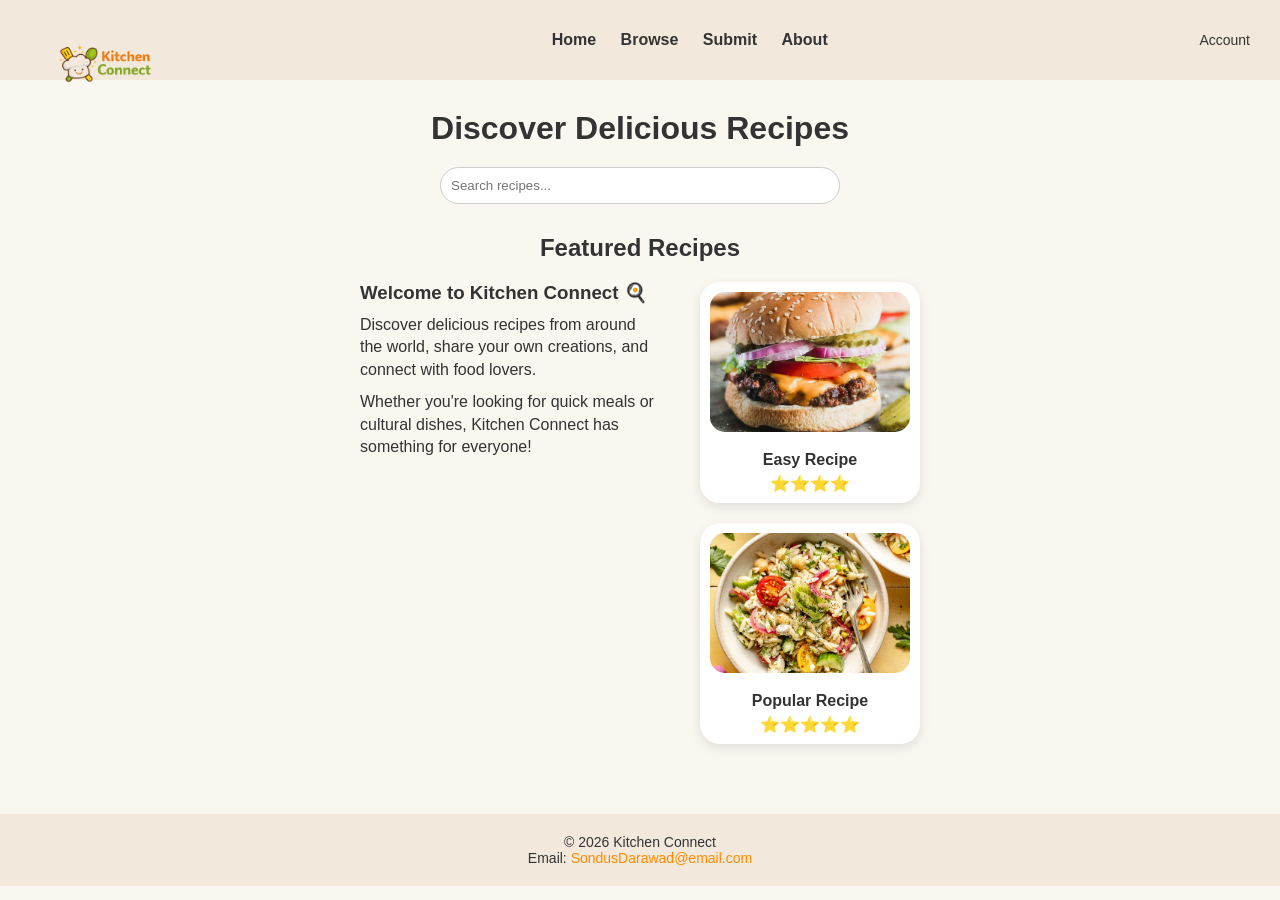
==== index.html @ 7bd700de "Add files via upload" ====
<!DOCTYPE html>
<html lang="en">
<head>
    <title>Cooking</title>
    <link rel="stylesheet" href="project.css">
</head>
<body>

<header>
    <div class="logo">
        <img src="logo.PNG" alt="Kitchen Connect Logo">
    </div>

    <nav>
        <a href="index.html">Home</a>
        <a href="browse.html">Browse</a>
        <a href="submit.html">Submit</a>
        <a href="about.html">About</a>
    </nav>

    <div class="account">Account</div>
</header>

<main>
    <h1>Discover Delicious Recipes</h1>

    <div class="search-area">
        <input type="text" placeholder="Search recipes...">
    </div>

    <section class="featured">
        <h2>Featured Recipes</h2>

        <div class="featured-layout">

            <div class="welcome-text">
                <h3>Welcome to Kitchen Connect 🍳</h3>
                <p>
                    Discover delicious recipes from around the world,
                    share your own creations, and connect with food lovers.
                </p>
                <p>
                    Whether you're looking for quick meals or cultural dishes,
                    Kitchen Connect has something for everyone!
                </p>
            </div>

            <div class="cards">
                <div class="card">
                    <img src="easy.jpg" alt="Easy Recipe">
                    <h3>Easy Recipe</h3>
                    <p>⭐⭐⭐⭐</p>
                </div>

                <div class="card">
                    <img src="popular.webp" alt="Popular Recipe">
                    <h3>Popular Recipe</h3>
                    <p>⭐⭐⭐⭐⭐</p>
                </div>
            </div>

        </div>
    </section>
</main>

<footer>
    <div class="footer-content">
        <p>© 2026 Kitchen Connect</p>
        <p>Email: <a href="mailto:SondusDarawad@email.com">SondusDarawad@email.com</a></p>
    </div>
</footer>

</body>
</html>
---- project.css ----
/* Reset some default browser styles */
* {
    margin: 0;
    padding: 0;
    box-sizing: border-box;
}

body {
    font-family: Arial, sans-serif;
    background-color: #faf6f0;
    color: #333;
}

/* ================= HEADER ================= */
header {
    display: flex;
    justify-content: space-between;
    align-items: center;
    background-color: #f2e8dc;
    padding: 15px 30px;
}

.logo {
     height: 50px;
     width: auto;
}

.logo img {
    height: 100px;
    width: auto;
    display: block;
}

nav a {
    margin: 0 10px;
    text-decoration: none;
    color: #333;
    font-weight: bold;
}

nav a:hover {
    color: darkorange;
}

.account {
    font-size: 14px;
}

/* ================= MAIN ================= */
main {
    padding: 30px;
    text-align: center;
}

h1 {
    margin-bottom: 20px;
}

h2 {
    margin: 30px 0 15px;
}

/* ================= SEARCH ================= */
.search-area {
    margin-bottom: 25px;
}

.search-area input {
    width: 60%;
    max-width: 400px;
    padding: 10px;
    border-radius: 20px;
    border: 1px solid #ccc;
}

/* ================= CARDS ================= */

/* ================= BROWSE GRID ================= */
.browse-grid {
    display: flex;
    justify-content: center;
    flex-wrap: wrap;
    gap: 25px;
    margin-top: 20px;
}
/* ================= CARDS ================= */
.card {
    width: 220px;
    height: auto;
    border-radius: 20px;
    padding: 10px;
    text-align: center;
    background-color: white;

    box-shadow: 0 4px 12px rgba(0, 0, 0, 0.1);
    transition: transform 0.2s ease, box-shadow 0.2s ease;
}

/* Hover effect */
.card:hover {
    transform: translateY(-6px);
    box-shadow: 0 8px 18px rgba(0, 0, 0, 0.15);
}

/* ================= CARD IMAGE ================= */
.card img {
    width: 100%;
    height: 140px;
    object-fit: cover;
    border-radius: 15px;
    margin-bottom: 10px;
}

/* ================= CARD TEXT ================= */
.card h3 {
    font-size: 16px;
    margin: 5px 0;
    color: #333;
}

/* ================= TABLE ================= */
table {
    width: 80%;
    margin: 40px auto;
    border-collapse: collapse;
    background-color: white;
    border-radius: 10px;
    overflow: hidden;
    box-shadow: 0 4px 10px rgba(0,0,0,0.1);
}

th, td {
    padding: 14px;
    text-align: center;
}

th {
    background-color: #f2e8dc;
    font-weight: bold;
}

td {
    border-bottom: 1px solid #ddd;
}

tr:nth-child(even) {
    background-color: #faf6f0;
}

tr:hover {
    background-color: #f1e4d6;
    transition: 0.3s;
}
/* ================= FORM ================= */
form {
    width: 350px;
    margin: 30px auto;
    padding: 20px;
    background-color: white;
    border-radius: 12px;
    box-shadow: 0 4px 10px rgba(0, 0, 0, 0.1);
    text-align: left;
}

label {
    display: block;
    margin-top: 12px;
    font-weight: bold;
    color: #333;
}

form input,
form textarea {
    width: 100%;
    padding: 10px;
    margin-top: 5px;
    border: 1px solid #ccc;
    border-radius: 8px;
    box-sizing: border-box;
    font-family: Arial, sans-serif;
}

form textarea {
    resize: vertical;
}

button {
    margin-top: 15px;
    width: 100%;
    padding: 10px;
    background-color: darkorange;
    color: white;
    border: none;
    border-radius: 8px;
    cursor: pointer;
    font-weight: bold;
}

button:hover {
    background-color: orange;
}

/* ================= FEATURED LAYOUT ================= */
.featured-layout {
    display: flex;
    justify-content: center;
    align-items: flex-start;
    gap: 40px;
    margin-top: 20px;
}

/* Left side (cards) */
.featured-layout .cards {
    display: flex;
    flex-direction: column;
    gap: 20px;
}

/* Right side (text) */
.welcome-text {
    max-width: 300px;
    text-align: left;
}

.welcome-text h3 {
    margin-bottom: 10px;
}

.welcome-text p {
    margin-bottom: 10px;
    line-height: 1.4;
}


/* ================= FOOTER ================= */
footer {
    background-color: #f2e8dc;
    padding: 20px;
    margin-top: 40px;
}

.footer-content {
    text-align: center;
    font-size: 14px;
    color: #333;
}

.footer-content a {
    color: darkorange;
    text-decoration: none;
}

.footer-content a:hover {
    text-decoration: underline;
}
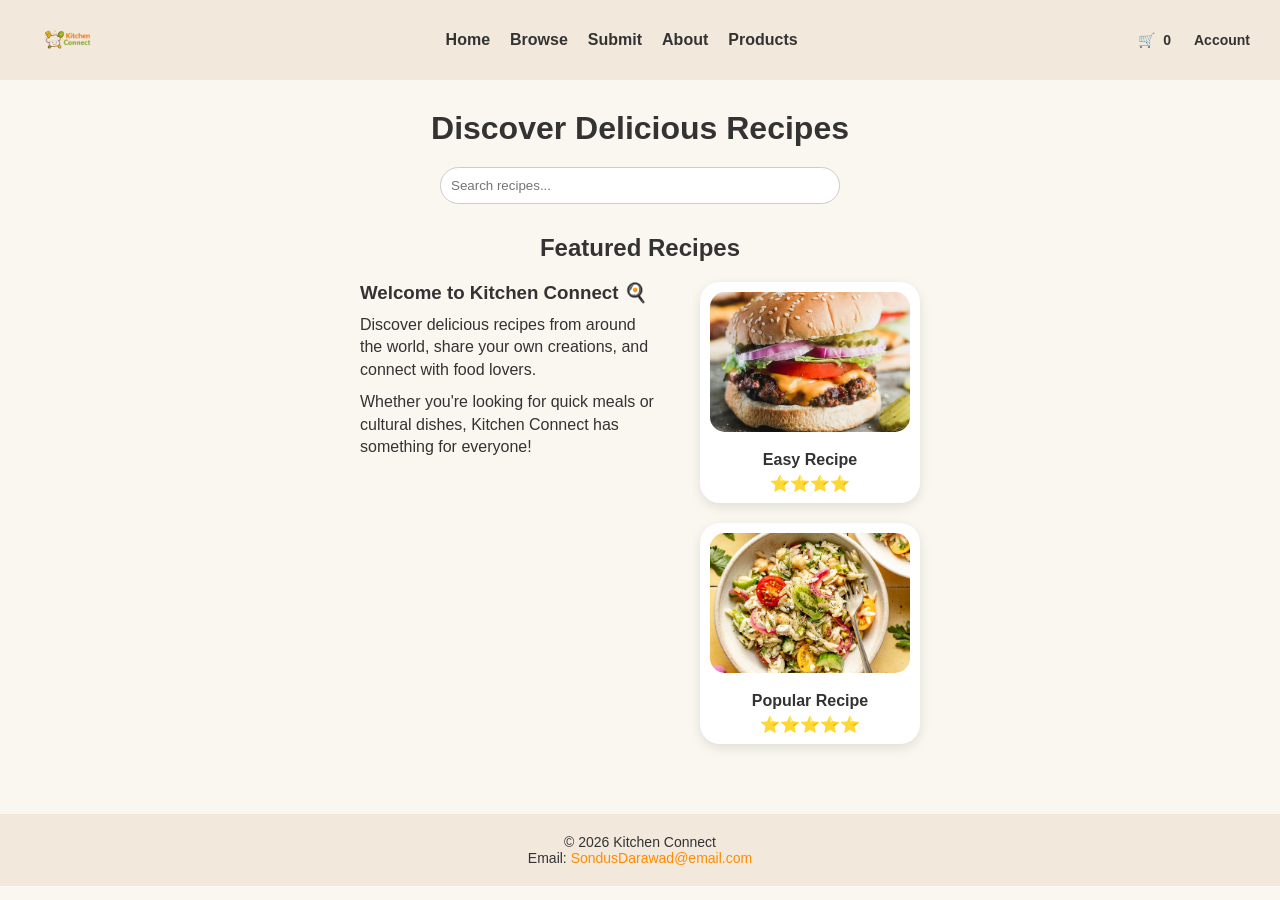
==== commit efeb42c1: "Add files via upload" ====
--- a/index.html
+++ b/index.html
@@ -16,9 +16,13 @@
         <a href="browse.html">Browse</a>
         <a href="submit.html">Submit</a>
         <a href="about.html">About</a>
+	<a href="products.html">Products</a>
     </nav>
 
-    <div class="account">Account</div>
+    <div class="nav-right">
+ 	 🛒 <span id="cart-count">0</span>
+ 	 <span style="margin-left:15px;">Account</span>
+   </div>
 </header>
 
 <main>
--- a/project.css
+++ b/project.css
@@ -20,15 +20,15 @@
     padding: 15px 30px;
 }
 
-.logo {
-     height: 50px;
-     width: auto;
-}
-
 .logo img {
-    height: 100px;
+    height: 50px;
     width: auto;
     display: block;
+}
+
+nav {
+    display: flex;
+    align-items: center;
 }
 
 nav a {
@@ -44,6 +44,23 @@
 
 .account {
     font-size: 14px;
+    display: flex;
+    align-items: center;
+    gap: 8px;
+    font-weight: bold;
+}
+
+.account:hover {
+    cursor: pointer;
+    color: darkorange;
+}
+
+.nav-right {
+    display: flex;
+    align-items: center;
+    gap: 8px;
+    font-size: 14px;
+    font-weight: bold;
 }
 
 /* ================= MAIN ================= */
@@ -73,8 +90,6 @@
     border: 1px solid #ccc;
 }
 
-/* ================= CARDS ================= */
-
 /* ================= BROWSE GRID ================= */
 .browse-grid {
     display: flex;
@@ -83,6 +98,7 @@
     gap: 25px;
     margin-top: 20px;
 }
+
 /* ================= CARDS ================= */
 .card {
     width: 220px;
@@ -91,12 +107,10 @@
     padding: 10px;
     text-align: center;
     background-color: white;
-
     box-shadow: 0 4px 12px rgba(0, 0, 0, 0.1);
     transition: transform 0.2s ease, box-shadow 0.2s ease;
 }
 
-/* Hover effect */
 .card:hover {
     transform: translateY(-6px);
     box-shadow: 0 8px 18px rgba(0, 0, 0, 0.15);
@@ -126,10 +140,11 @@
     background-color: white;
     border-radius: 10px;
     overflow: hidden;
-    box-shadow: 0 4px 10px rgba(0,0,0,0.1);
-}
-
-th, td {
+    box-shadow: 0 4px 10px rgba(0, 0, 0, 0.1);
+}
+
+th,
+td {
     padding: 14px;
     text-align: center;
 }
@@ -151,6 +166,7 @@
     background-color: #f1e4d6;
     transition: 0.3s;
 }
+
 /* ================= FORM ================= */
 form {
     width: 350px;
@@ -200,23 +216,74 @@
     background-color: orange;
 }
 
-/* ================= FEATURED LAYOUT ================= */
-.featured-layout {
+input[type="file"] {
+    border: 1px solid #ccc;
+    padding: 6px;
+    border-radius: 6px;
+    cursor: pointer;
+    transition: 0.3s;
+}
+
+input[type="file"]:hover {
+    border-color: darkorange;
+    background-color: #fff3e0;
+}
+
+/* ================= PRODUCTS ================= */
+.products {
     display: flex;
     justify-content: center;
     align-items: flex-start;
     gap: 40px;
     margin-top: 20px;
-}
-
-/* Left side (cards) */
+    flex-wrap: wrap;
+}
+
+.product-card {
+    background: white;
+    padding: 15px;
+    border-radius: 10px;
+    text-align: center;
+    width: 220px;
+    box-shadow: 0 4px 12px rgba(0, 0, 0, 0.1);
+}
+
+.product-card img {
+    width: 100%;
+    height: 260px;
+    object-fit: cover;
+    border-radius: 10px;
+}
+
+.product-card button {
+    background-color: darkorange;
+    color: white;
+    border: none;
+    padding: 8px;
+    margin-top: 10px;
+    cursor: pointer;
+}
+
+.product-card button:hover {
+    background-color: orange;
+}
+
+/* ================= FEATURED LAYOUT ================= */
+.featured-layout {
+    display: flex;
+    justify-content: center;
+    align-items: flex-start;
+    gap: 40px;
+    margin-top: 20px;
+    flex-wrap: wrap;
+}
+
 .featured-layout .cards {
     display: flex;
     flex-direction: column;
     gap: 20px;
 }
 
-/* Right side (text) */
 .welcome-text {
     max-width: 300px;
     text-align: left;
@@ -231,6 +298,20 @@
     line-height: 1.4;
 }
 
+/* ================= GALLERY ================= */
+.gallery {
+    display: flex;
+    gap: 20px;
+    justify-content: center;
+    flex-wrap: wrap;
+    margin-top: 20px;
+}
+
+.gallery img {
+    width: 100%;
+    max-width: 350px;
+    border-radius: 10px;
+}
 
 /* ================= FOOTER ================= */
 footer {
